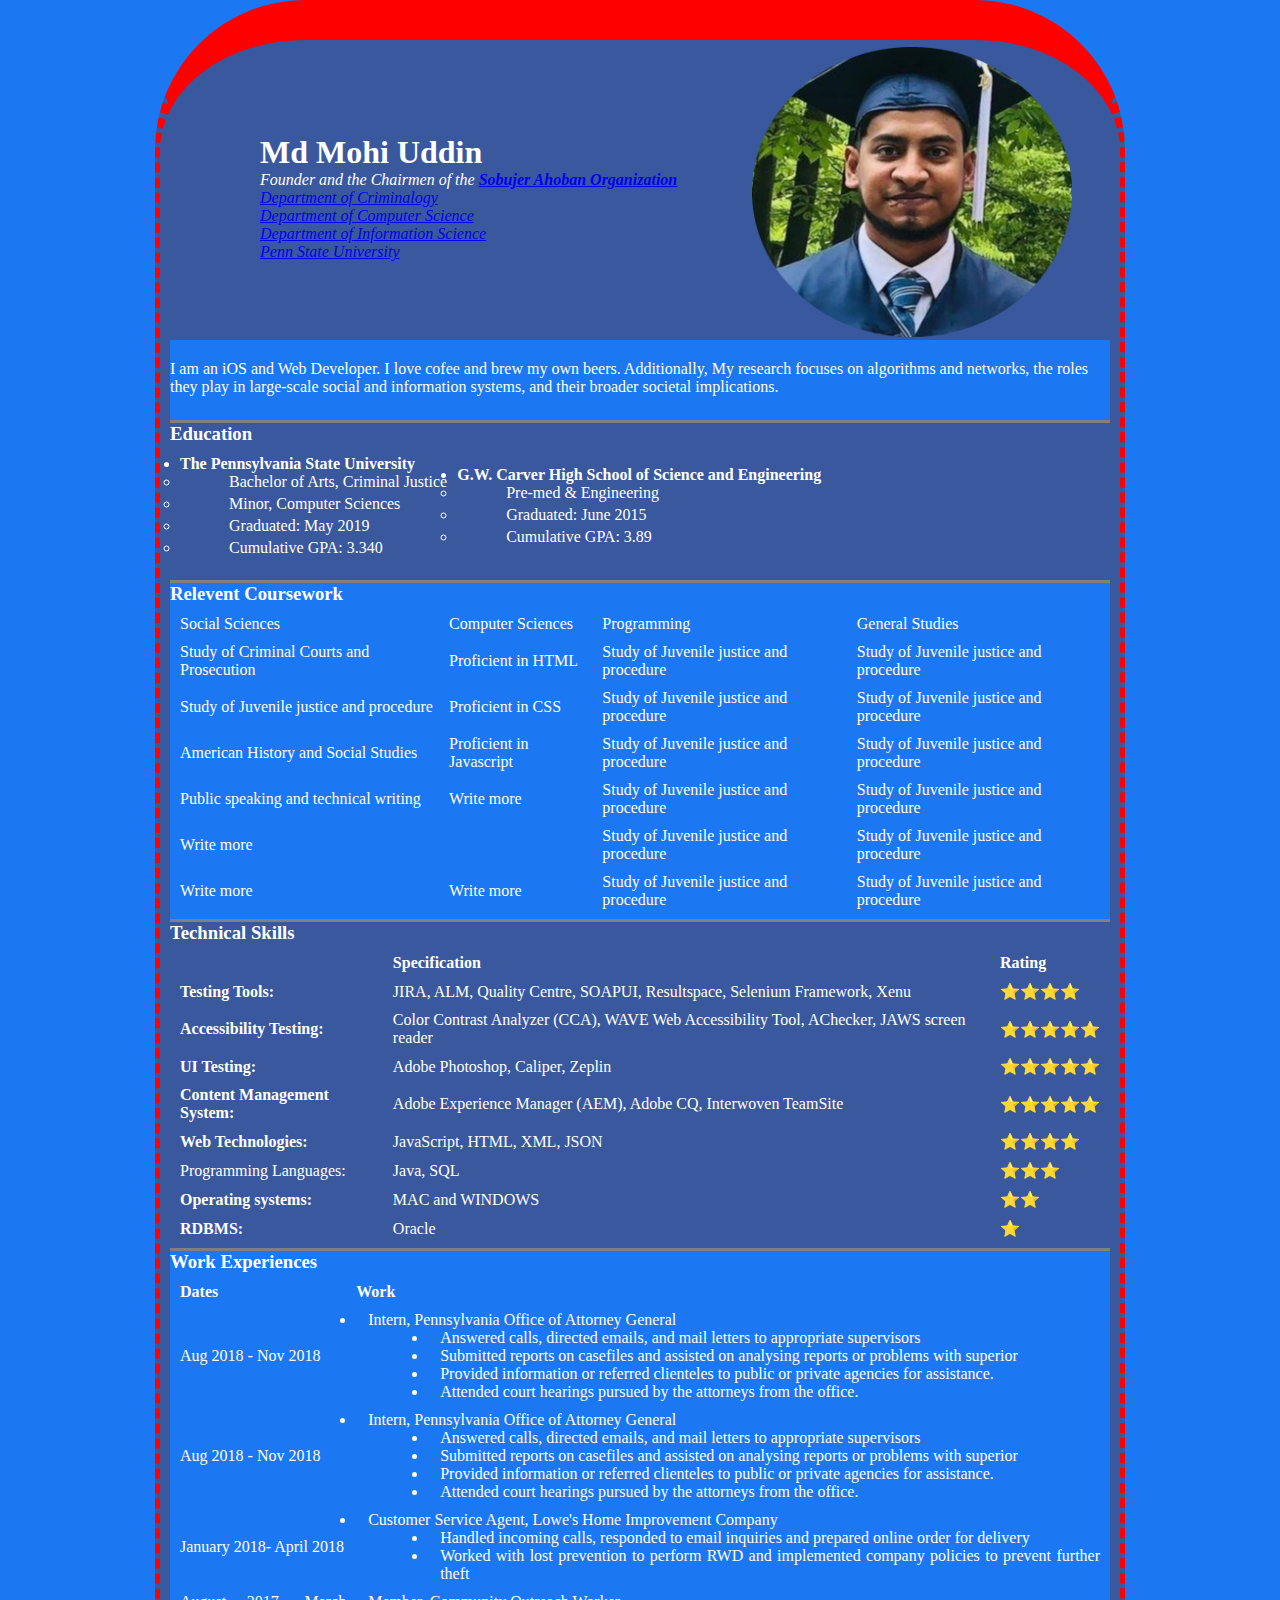
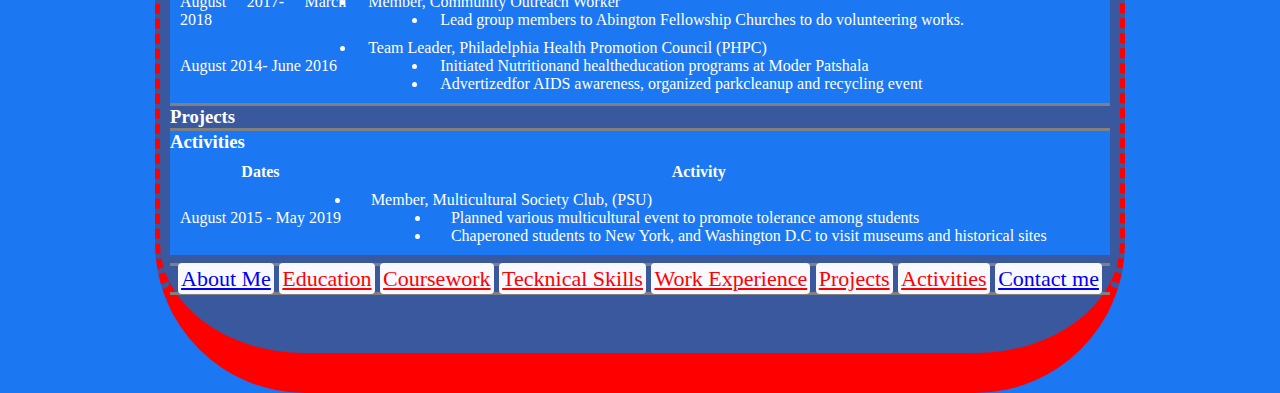
==== index.html @ 2d1e1567 "My first initial website" ====
<!DOCTYPE html>
<html lang="en" dir="ltr">
<head>
  <meta charset="utf-8">
  <title>📡Md's Personal Site</title>
  <link rel="stylesheet" href="style.css">

</head>

<body>
  <div class="template">
    <div class="intro">
      <div class="intro_top">
        <div class="intro_top_left mid">
          <h1>Md Mohi Uddin</h1>
          <p><em>Founder and the Chairmen of the <strong><a href="https://shobujerahoban.org/">Sobujer Ahoban Organization</a></strong></em></p>
          <p><em><a href="https://sociology.la.psu.edu/">Department of Criminalogy</a></em></p>
          <p><em><a href="https://www.eecs.psu.edu/departments/EECS-Departments-Computer-Science-Engineering3.aspx">Department of Computer Science</a></em></p>
          <p><em><a href="https://ist.psu.edu/">Department of Information Science</a></em></p>
          <p><em><a href="https://www.psu.edu/">Penn State University</a></em></p>
        </div>
        <div class="intro_top_right"><img src="1560920322722-modified.png" alt="Md's Profile Picture"></div>
      </div>
      <div class="intro_buttom indent">
        <p>I am an iOS and Web Developer. I love cofee and brew my own beers. Additionally, My research focuses on algorithms and networks, the roles they play in large-scale social and information systems, and their broader societal implications.
        </p>
      </div>
    </div>
    <div class="education indent">
      <hr size="3" noshade>
      <h3>Education</h3>
      <table cellspacing="10">
        <tr>
          <td>
            <ul>
              <li><strong>The Pennsylvania State University</strong>
                <ul>
                  <li>Bachelor of Arts, Criminal Justice</li>
                  <li>Minor, Computer Sciences</li>
                  <li>Graduated: May 2019</li>
                  <li>Cumulative GPA: 3.340</li>
                </ul>
              </li>
            </ul>
          </td>
          <td>
            <ul>
              <li><strong>G.W. Carver High School of Science and Engineering</strong>
                <ul>
                  <li>Pre-med & Engineering</li>
                  <li>Graduated: June 2015</li>
                  <li>Cumulative GPA: 3.89</li>
                </ul>
              </li>
            </ul>
          </td>
        </tr>
      </table>
    </div>
    <div class="relevent_coursework indent">
      <hr size="3" noshade>
      <h3>Relevent Coursework</h3>
      <table cellspacing="10">
        <thead>
          <tr>
            <td>Social Sciences</td>
            <td>Computer Sciences</td>
            <td>Programming</td>
            <td>General Studies</td>
          </tr>
        </thead>
        <tbody>
          <tr>
            <td>Study of Criminal Courts and Prosecution</td>
            <td>Proficient in HTML</td>
            <td>Study of Juvenile justice and procedure</td>
            <td>Study of Juvenile justice and procedure</td>
          </tr>
          <tr>
            <td>Study of Juvenile justice and procedure</td>
            <td>Proficient in CSS</td>
            <td>Study of Juvenile justice and procedure</td>
            <td>Study of Juvenile justice and procedure</td>
          </tr>
          <tr>
            <td>American History and Social Studies</td>
            <td>Proficient in Javascript</td>
            <td>Study of Juvenile justice and procedure</td>
            <td>Study of Juvenile justice and procedure</td>
          </tr>
          <tr>
            <td>Public speaking and technical writing</td>
            <td>Write more</td>
            <td>Study of Juvenile justice and procedure</td>
            <td>Study of Juvenile justice and procedure</td>
          </tr>
          <tr>
            <td>Write more</td>
            <td></td>
            <td>Study of Juvenile justice and procedure</td>
            <td>Study of Juvenile justice and procedure</td>
          </tr>
          <tr>
            <td>Write more</td>
            <td>Write more</td>
            <td>Study of Juvenile justice and procedure</td>
            <td>Study of Juvenile justice and procedure</td>
          </tr>
        </tbody>
        <tfoot></tfoot>
      </table>
    </div>
    <div class="skill indent">
      <hr size="3" noshade>
      <h3>Technical Skills</h3>
      <table cellspacing="10">
        <thead>
          <tr>
            <td></td>
            <td><strong>Specification</strong></td>
            <td><strong>Rating</strong></td>
          </tr>
        </thead>
        <tbody>
          <tr>
            <td><strong>Testing Tools:</strong></td>
            <td>JIRA, ALM, Quality Centre, SOAPUI, Resultspace, Selenium Framework, Xenu</td>
            <td>⭐⭐⭐⭐</td>
          </tr>
          <tr>
            <td><strong>Accessibility Testing:</strong></td>
            <td>Color Contrast Analyzer (CCA), WAVE Web Accessibility Tool, AChecker, JAWS screen reader</td>
            <td>⭐⭐⭐⭐⭐</td>
          </tr>
          <tr>
            <td><strong>UI Testing:</strong></td>
            <td>Adobe Photoshop, Caliper, Zeplin</td>
            <td>⭐⭐⭐⭐⭐</td>
          </tr>
          <tr>
            <td><strong>Content Management System:</strong></td>
            <td>Adobe Experience Manager (AEM), Adobe CQ, Interwoven TeamSite</td>
            <td>⭐⭐⭐⭐⭐</td>
          </tr>
          <tr>
            <td><strong>Web Technologies: </strong></td>
            <td>JavaScript, HTML, XML, JSON</td>
            <td>⭐⭐⭐⭐</td>
          </tr>
          <tr>
            <td>Programming Languages:</td>
            <td>Java, SQL</td>
            <td>⭐⭐⭐</td>
          </tr>
          <tr>
            <td><strong>Operating systems:</strong></td>
            <td>MAC and WINDOWS</td>
            <td>⭐⭐</td>
          </tr>
          <tr>
            <td><strong>RDBMS:</strong></td>
            <td>Oracle</td>
            <td>⭐</td>
          </tr>
        </tbody>
        <tfoot>

        </tfoot>
      </table>
    </div>
    <div class="work_experience indent">
      <hr size="3" noshade>
      <h3>Work Experiences</h3>
      <table cellspacing="10">
        <thead>
          <tr>
            <th>Dates</th>
            <th>Work</th>
          </tr>

        </thead>
        <tbody>
          <tr>
            <td>Aug 2018 - Nov 2018</td>
            <td>
              <li>Intern, Pennsylvania Office of Attorney General
                <ul class="move_to_the_right">
                  <li>Answered calls, directed emails, and mail letters to appropriate supervisors</li>
                  <li>Submitted reports on casefiles and assisted on analysing reports or problems with superior</li>
                  <li>Provided information or referred clienteles to public or private agencies for assistance.</li>
                  <li>Attended court hearings pursued by the attorneys from the office.</li>
                </ul>
              </li>
            </td>
          </tr>
          <tr>
            <td>Aug 2018 - Nov 2018</td>
            <td>
              <li>Intern, Pennsylvania Office of Attorney General
                <ul class="move_to_the_right">
                  <li>Answered calls, directed emails, and mail letters to appropriate supervisors</li>
                  <li>Submitted reports on casefiles and assisted on analysing reports or problems with superior</li>
                  <li>Provided information or referred clienteles to public or private agencies for assistance.</li>
                  <li>Attended court hearings pursued by the attorneys from the office.</li>
                </ul>
              </li>
            </td>
          </tr>
          <tr>
            <td>January 2018- April 2018</td>
            <td>
              <li>Customer Service Agent, Lowe's Home Improvement Company
                <ul class="move_to_the_right">
                  <li>Handled incoming calls, responded to email inquiries and prepared online order for delivery</li>
                  <li>Worked with lost prevention to perform RWD and implemented company policies to prevent further theft</li>
                </ul>
              </li>
            </td>
          </tr>
          <tr>
            <td>August 2017- March 2018</td>
            <td>
              <li>Member, Community Outreach Worker
                <ul class="move_to_the_right">
                  <li>Lead group members to Abington Fellowship Churches to do volunteering works.</li>
                </ul>
              </li>
            </td>
          </tr>
          <tr>
            <td>August 2014- June 2016</td>
            <td>
              <li>Team Leader, Philadelphia Health Promotion Council (PHPC)
                <ul class="move_to_the_right">
                  <li>Initiated Nutritionand healtheducation programs at Moder Patshala</li>
                  <li>Advertizedfor AIDS awareness, organized parkcleanup and recycling event</li>
                </ul>
              </li>
            </td>
          </tr>
        </tbody>
        <tfoot>

        </tfoot>

      </table>
    </div>
    <div class="project indent">
      <hr size="3" noshade>
      <h3>Projects</h3>
      <table cellspacing="10">

      </table>
    </div>
    <div class="Activities indent">
      <hr size="3" noshade>
      <h3>Activities</h3>
      <table cellspacing="10">
        <thead>
          <tr>
            <th>Dates</th>
            <th>Activity</th>
          </tr>
        </thead>
        <tbody>
          <tr>
            <td>August 2015 - May 2019</td>
            <td>
              <li>Member, Multicultural Society Club, (PSU)
                <ul class="move_to_the_right">
                  <li>Planned various multicultural event to promote tolerance among students</li>
                  <li>Chaperoned students to New York, and Washington D.C to visit museums and historical sites</li>
                </ul>
              </li>
            </td>
          </tr>
        </tbody>
        <tfoot></tfoot>
      </table>
    </div>
    <div class="footer nav indent">
      <hr size="3" noshade>
      <a href="index.html" target="_blank">About Me</a>
      <a href="" target="_blank">Education</a>
      <a href="" target="_blank">Coursework</a>
      <a href="" target="_blank">Tecknical Skills</a>
      <a href="" target="_blank">Work Experience</a>
      <a href="" target="_blank">Projects</a>
      <a href="" target="_blank">Activities</a>
      <a href="Contactme.html" target="_blank">Contact me</a>
      <hr size="3" noshade>
    </div>

  </div>
</body>

</html>
---- style.css ----
* {
  padding: 0;
  margin: 0;
}
body {
  background: #1B77F2;
  color: white;
}
.template {
  width: 960px;
  margin: 0 auto;
  background-color: #3A589E;
  border-style: solid dashed solid dashed;
  border-color: red;
  border-top-width: 40px;
  border-bottom-width: 40px;
  border-right-width: 5px;
  border-left-width: 5px;
  border-radius: 150px;
}
.intro {
  height: 380px;
  width: 100%;
}
.intro_top {
  height: 300px;
  width: 100%;
}
.mid {
  margin-left: 50px;
  margin-top: 50px;
}
.intro_top_left {
  height: 50px;
  width: 50%;
  float: left;
  margin-top: 94px;
  margin-left: 100px;
}
.intro_top_right {
  float: left;
  height: 250px;
  width: 250px;
}
.intro_top_right img {
  height: 290px;
  width: 128%;
  margin-left: 12px;
  margin-top: 7px;
}
.intro_buttom {
  height: 80px;
  width: 940px;
  background: #1B77F2;
}
.intro_buttom p {
  margin-top: 0px;
  padding-top: 20px;
}
.indent {
  margin-left: 10px;
  margin-right: 10px;
}
.education {
  height: 160px;
}
.relevent_coursework {
  background: #1B77F2;
}
.skill {}
.work_experience {
  background: #1B77F2;
  text-align: justify;
}
.project {}
.Activities {
  background: #1B77F2;
}
.hr {
    height: 5px;
    background-color: white;
}
.education ul li ul li {
    padding-left: 49px;
    padding-bottom: 4px;
}
.education table tr td {
  padding-right: 10

  0px;
}
.work_experience table tbody tr td li {
    padding-left: 12px;
}
.Activities table tbody td li {
    padding-left: 20px;
}
.move_to_the_right {
    padding-left: 60px;
}
.education ul li ul li {
    padding-left: 49px;
    padding-bottom: 4px;
}
.education table tr td {
  padding-right: 10

  0px;
}
.work_experience table tbody tr td li {
    padding-left: 12px;
}
.Activities table tbody td li {
    padding-left: 20px;
}
.move_to_the_right {
    padding-left: 60px;
}
a:visited {
  text-decoration: none;
  color: red;
}
a:hover {
  text-decoration: none;
  color: blue;
}
a:focus {
  text-decoration: none;
  color: yellow;
}
a:hover, a:active {
  text-decoration: none;
  color: black
}
.nav {
    padding-left: 0px;
    text-align: center;
    font-size: 22px;
    padding-top: 8px;
}
.nav a {
    padding: 3px;
    background: ghostwhite;
    border-radius: 4px;
}
.footer {
    height: 90px;
}

.Form{
  height: 250px;
  width: 100%;
  margin-top: 0px;
}
.Form table{
  background-color: white;
  color: Black;
border-radius: 10px;
}
.form_items{
  padding: 0px;
}
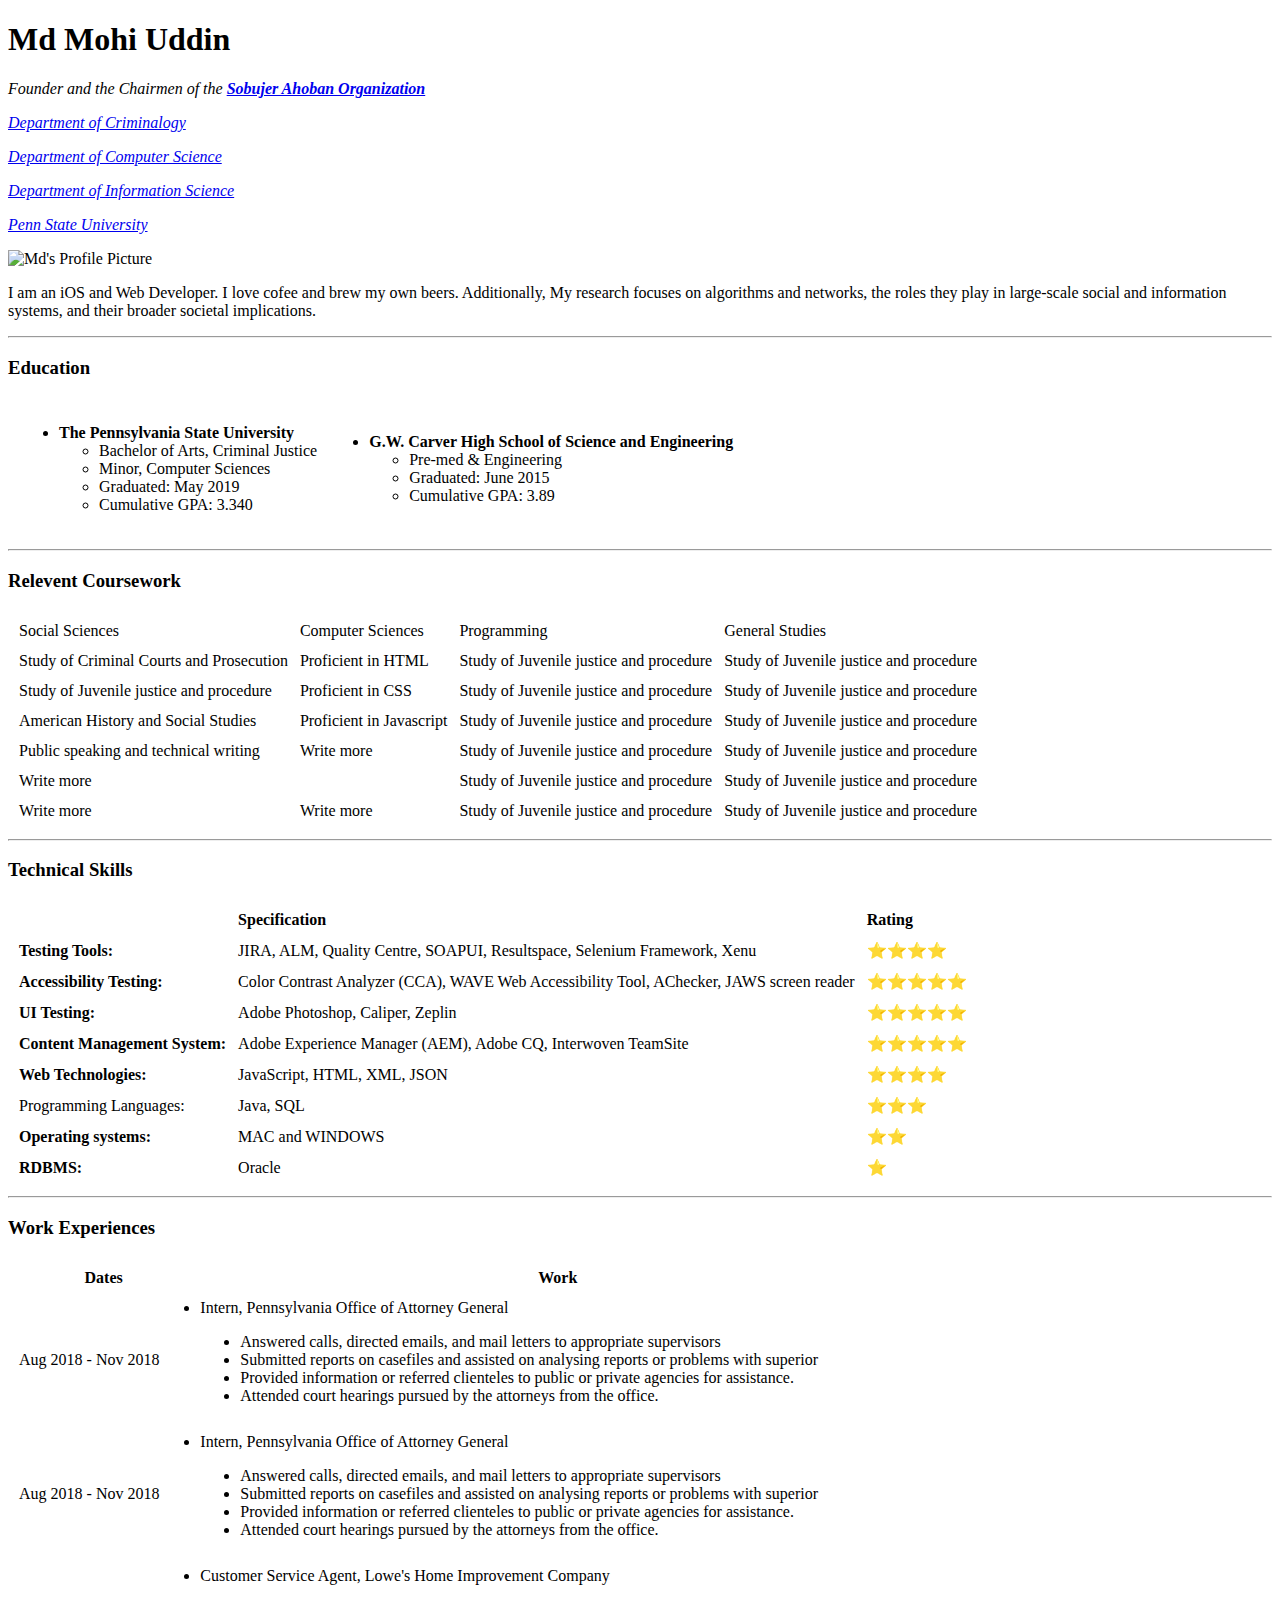
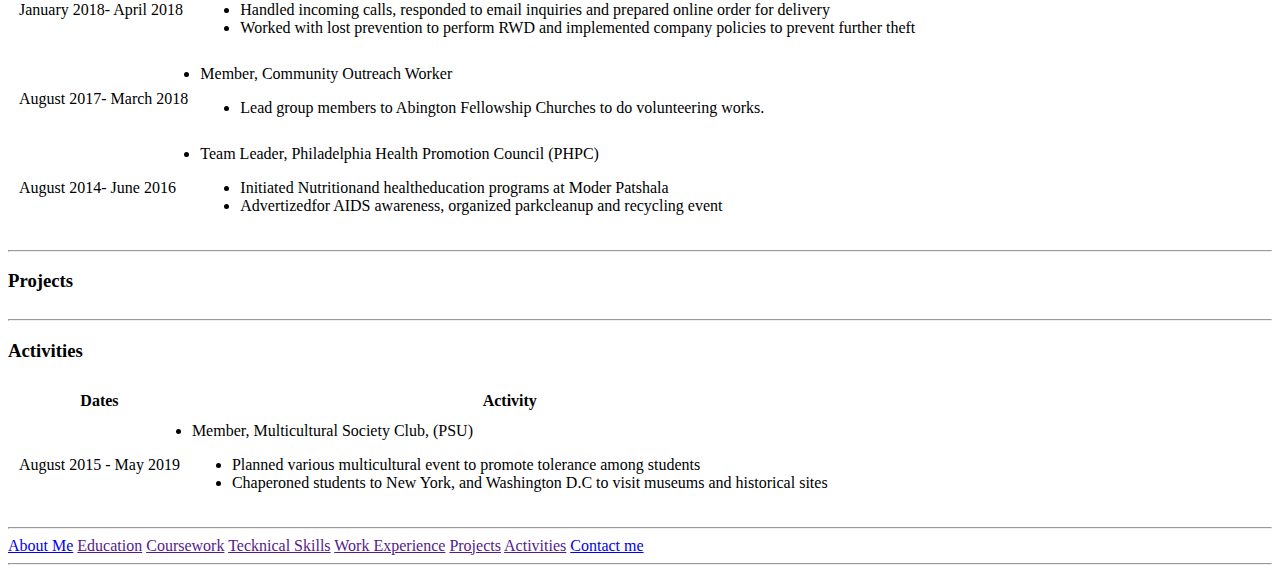
==== commit e58eb755: "Update index.html" ====
--- a/index.html
+++ b/index.html
@@ -3,7 +3,7 @@
 <head>
   <meta charset="utf-8">
   <title>📡Md's Personal Site</title>
-  <link rel="stylesheet" href="style.css">
+  <link rel="stylesheet" href="C:\Users\Desi Manus\Desktop\Web Development\HTML Personal Site\CSS\style.css">
 
 </head>
 
@@ -13,13 +13,13 @@
       <div class="intro_top">
         <div class="intro_top_left mid">
           <h1>Md Mohi Uddin</h1>
-          <p><em>Founder and the Chairmen of the <strong><a href="https://shobujerahoban.org/">Sobujer Ahoban Organization</a></strong></em></p>
-          <p><em><a href="https://sociology.la.psu.edu/">Department of Criminalogy</a></em></p>
-          <p><em><a href="https://www.eecs.psu.edu/departments/EECS-Departments-Computer-Science-Engineering3.aspx">Department of Computer Science</a></em></p>
-          <p><em><a href="https://ist.psu.edu/">Department of Information Science</a></em></p>
-          <p><em><a href="https://www.psu.edu/">Penn State University</a></em></p>
+          <p><em>Founder and the Chairmen of the <strong><a href="https://shobujerahoban.org/" target="_blank">Sobujer Ahoban Organization</a></strong></em></p>
+          <p><em><a href="https://sociology.la.psu.edu/" target="_blank">Department of Criminalogy</a></em></p>
+          <p><em><a href="https://www.eecs.psu.edu/departments/EECS-Departments-Computer-Science-Engineering3.aspx" target="_blank">Department of Computer Science</a></em></p>
+          <p><em><a href="https://ist.psu.edu/" target="_blank">Department of Information Science</a></em></p>
+          <p><em><a href="https://www.psu.edu/" target="_blank">Penn State University</a></em></p>
         </div>
-        <div class="intro_top_right"><img src="1560920322722-modified.png" alt="Md's Profile Picture"></div>
+        <div class="intro_top_right"><img src="images/1560920322722-modified.png" alt="Md's Profile Picture"></div>
       </div>
       <div class="intro_buttom indent">
         <p>I am an iOS and Web Developer. I love cofee and brew my own beers. Additionally, My research focuses on algorithms and networks, the roles they play in large-scale social and information systems, and their broader societal implications.
@@ -27,7 +27,7 @@
       </div>
     </div>
     <div class="education indent">
-      <hr size="3" noshade>
+      <hr>
       <h3>Education</h3>
       <table cellspacing="10">
         <tr>
@@ -58,7 +58,7 @@
       </table>
     </div>
     <div class="relevent_coursework indent">
-      <hr size="3" noshade>
+      <hr>
       <h3>Relevent Coursework</h3>
       <table cellspacing="10">
         <thead>
@@ -111,7 +111,7 @@
       </table>
     </div>
     <div class="skill indent">
-      <hr size="3" noshade>
+      <hr>
       <h3>Technical Skills</h3>
       <table cellspacing="10">
         <thead>
@@ -169,7 +169,7 @@
       </table>
     </div>
     <div class="work_experience indent">
-      <hr size="3" noshade>
+      <hr>
       <h3>Work Experiences</h3>
       <table cellspacing="10">
         <thead>
@@ -246,14 +246,14 @@
       </table>
     </div>
     <div class="project indent">
-      <hr size="3" noshade>
+      <hr>
       <h3>Projects</h3>
       <table cellspacing="10">
 
       </table>
     </div>
     <div class="Activities indent">
-      <hr size="3" noshade>
+      <hr>
       <h3>Activities</h3>
       <table cellspacing="10">
         <thead>
@@ -279,7 +279,7 @@
       </table>
     </div>
     <div class="footer nav indent">
-      <hr size="3" noshade>
+      <hr>
       <a href="index.html" target="_blank">About Me</a>
       <a href="" target="_blank">Education</a>
       <a href="" target="_blank">Coursework</a>
@@ -288,10 +288,11 @@
       <a href="" target="_blank">Projects</a>
       <a href="" target="_blank">Activities</a>
       <a href="Contactme.html" target="_blank">Contact me</a>
-      <hr size="3" noshade>
+      <hr>
     </div>
 
   </div>
 </body>
 
 </html>
+
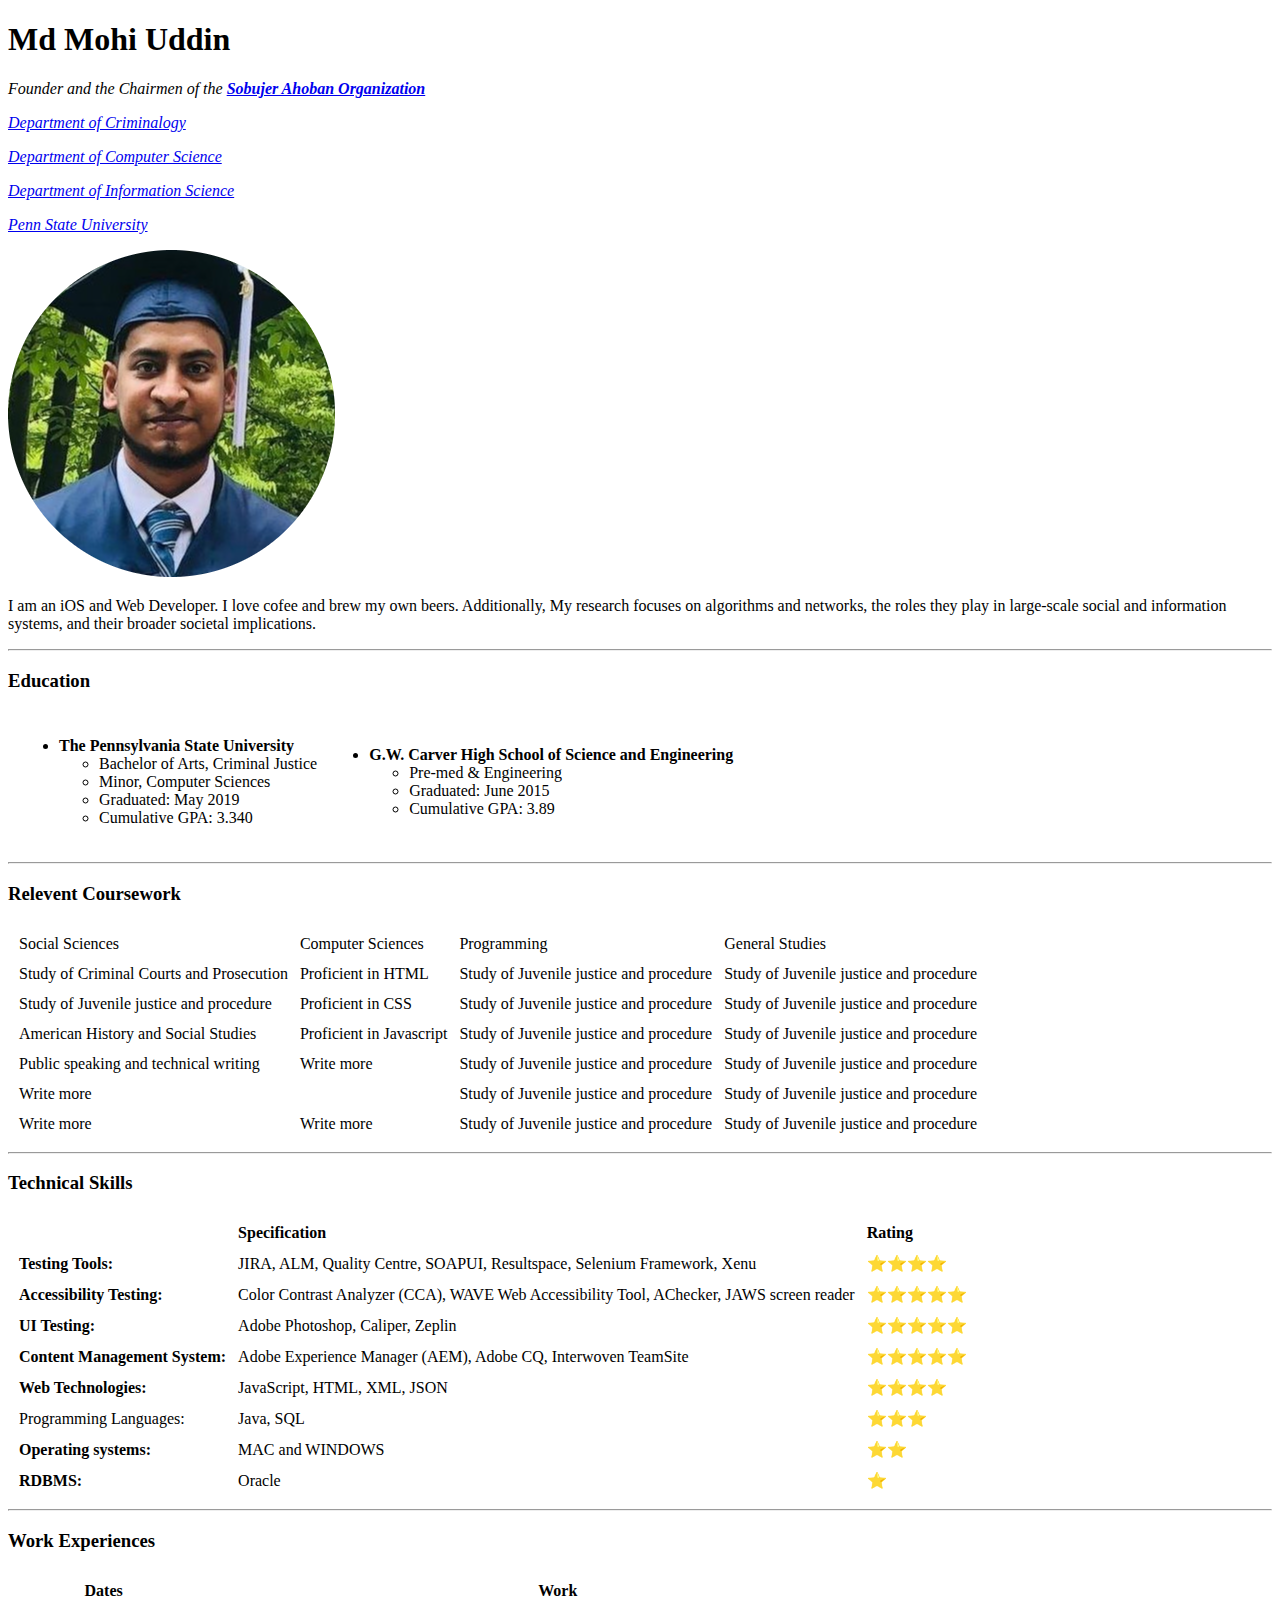
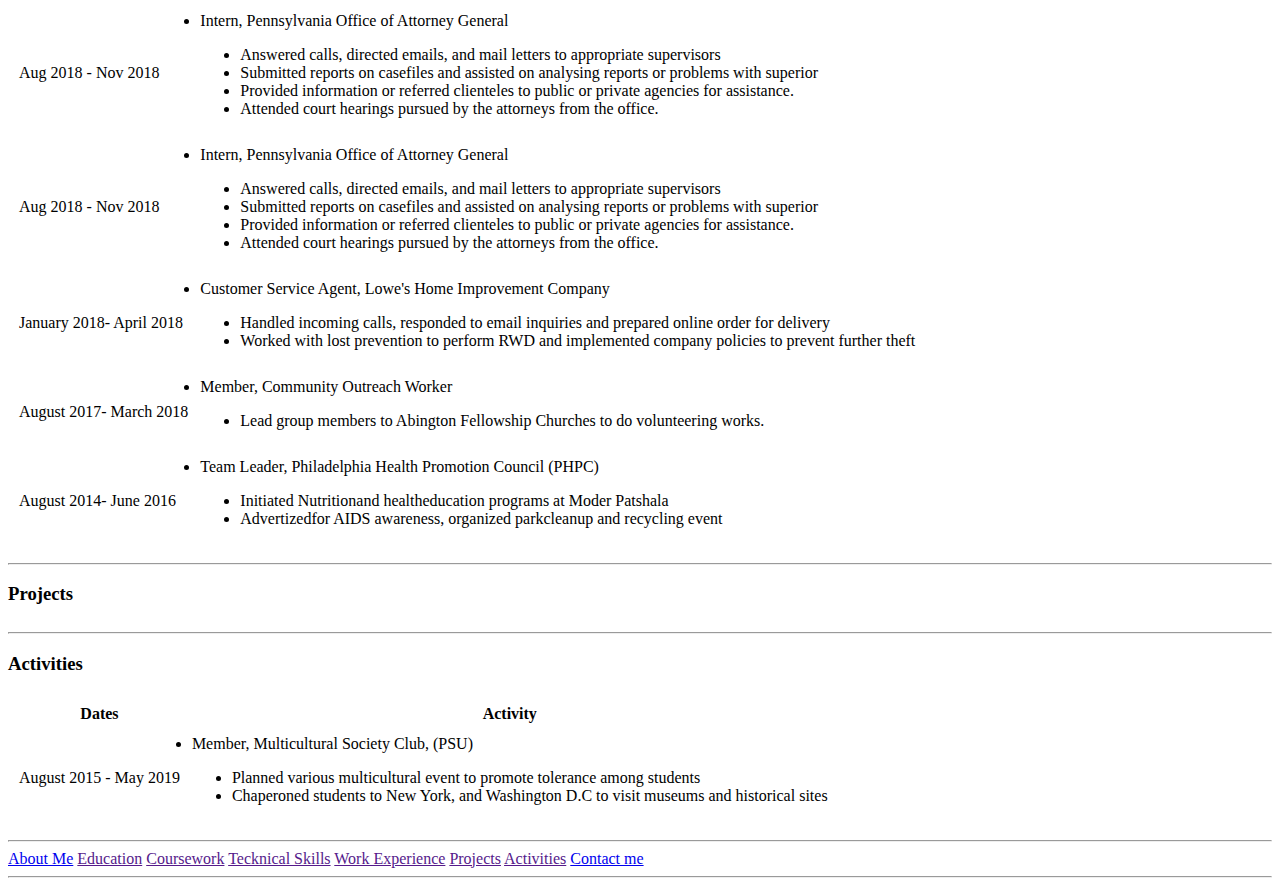
==== commit 24813d05: "Update index.html" ====
--- a/index.html
+++ b/index.html
@@ -19,7 +19,7 @@
           <p><em><a href="https://ist.psu.edu/" target="_blank">Department of Information Science</a></em></p>
           <p><em><a href="https://www.psu.edu/" target="_blank">Penn State University</a></em></p>
         </div>
-        <div class="intro_top_right"><img src="images/1560920322722-modified.png" alt="Md's Profile Picture"></div>
+        <div class="intro_top_right"><img src="1560920322722-modified.png" alt="Md's Profile Picture"></div>
       </div>
       <div class="intro_buttom indent">
         <p>I am an iOS and Web Developer. I love cofee and brew my own beers. Additionally, My research focuses on algorithms and networks, the roles they play in large-scale social and information systems, and their broader societal implications.
